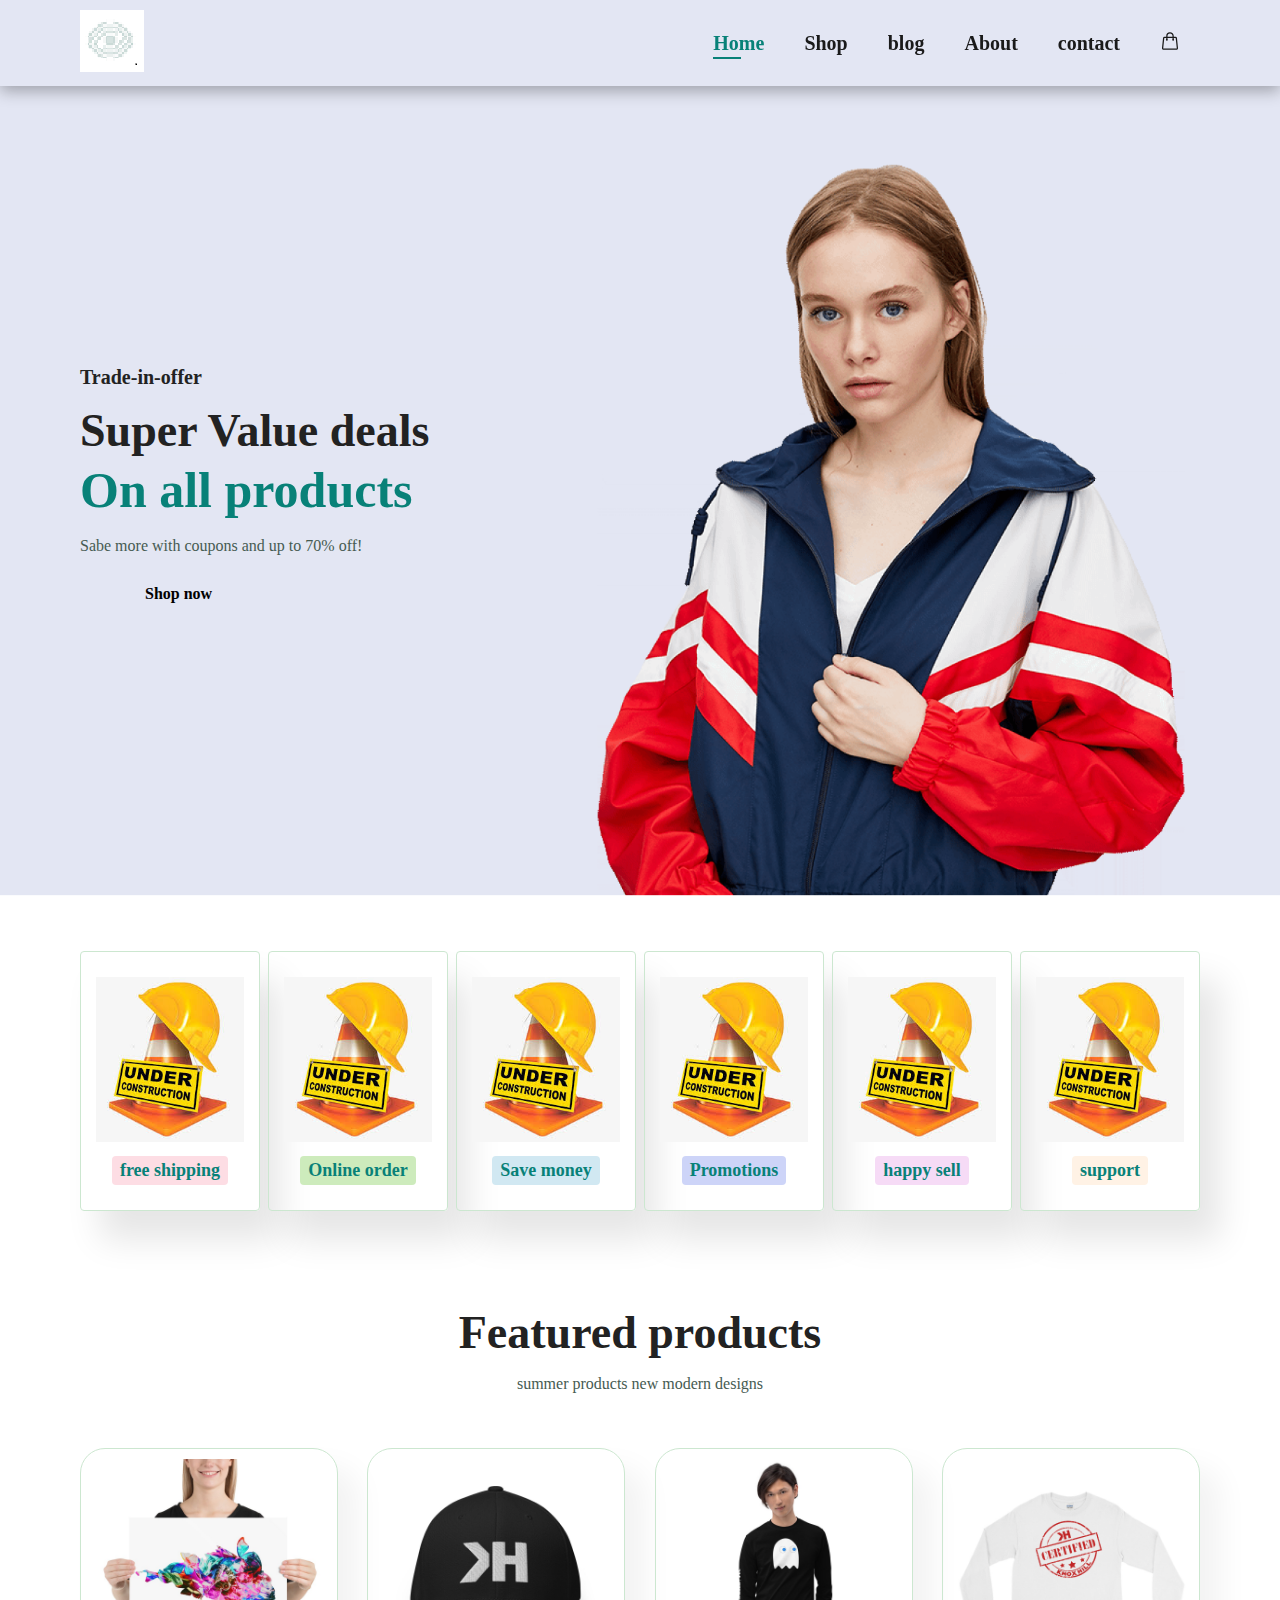
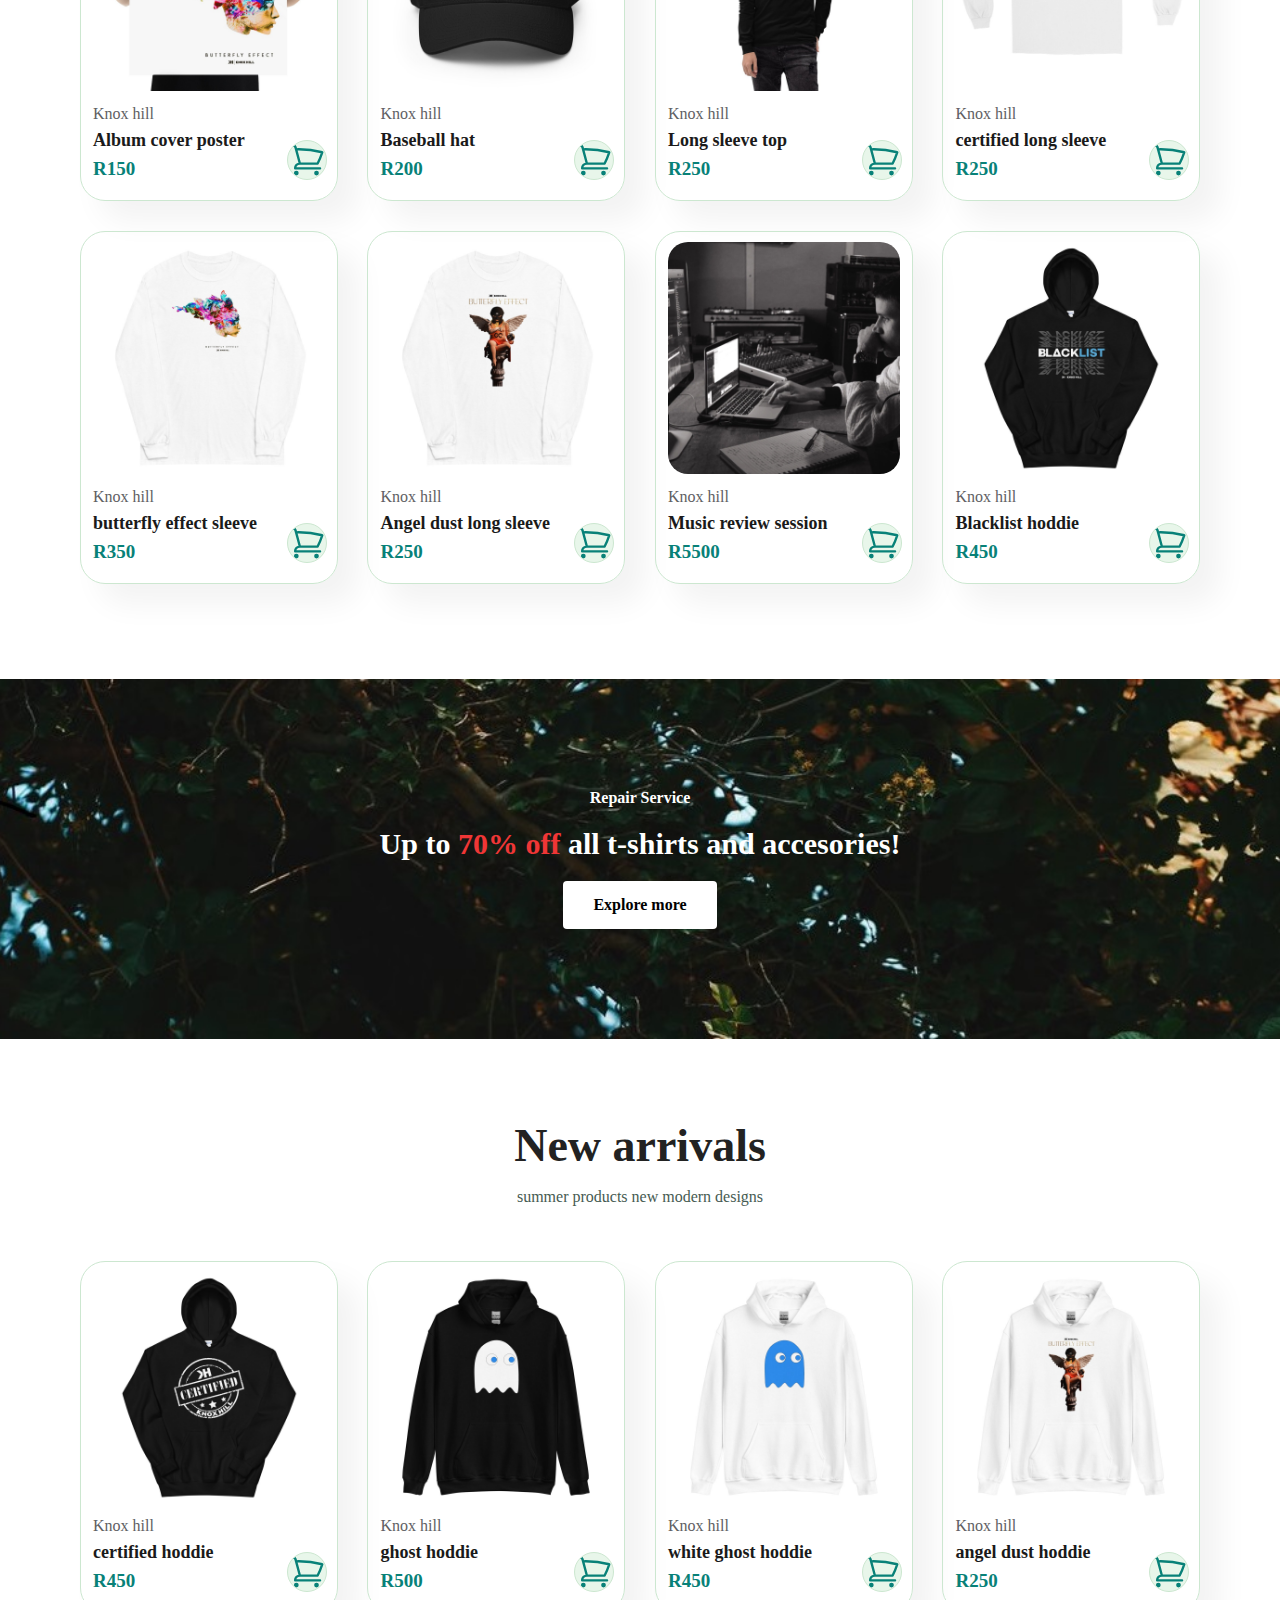
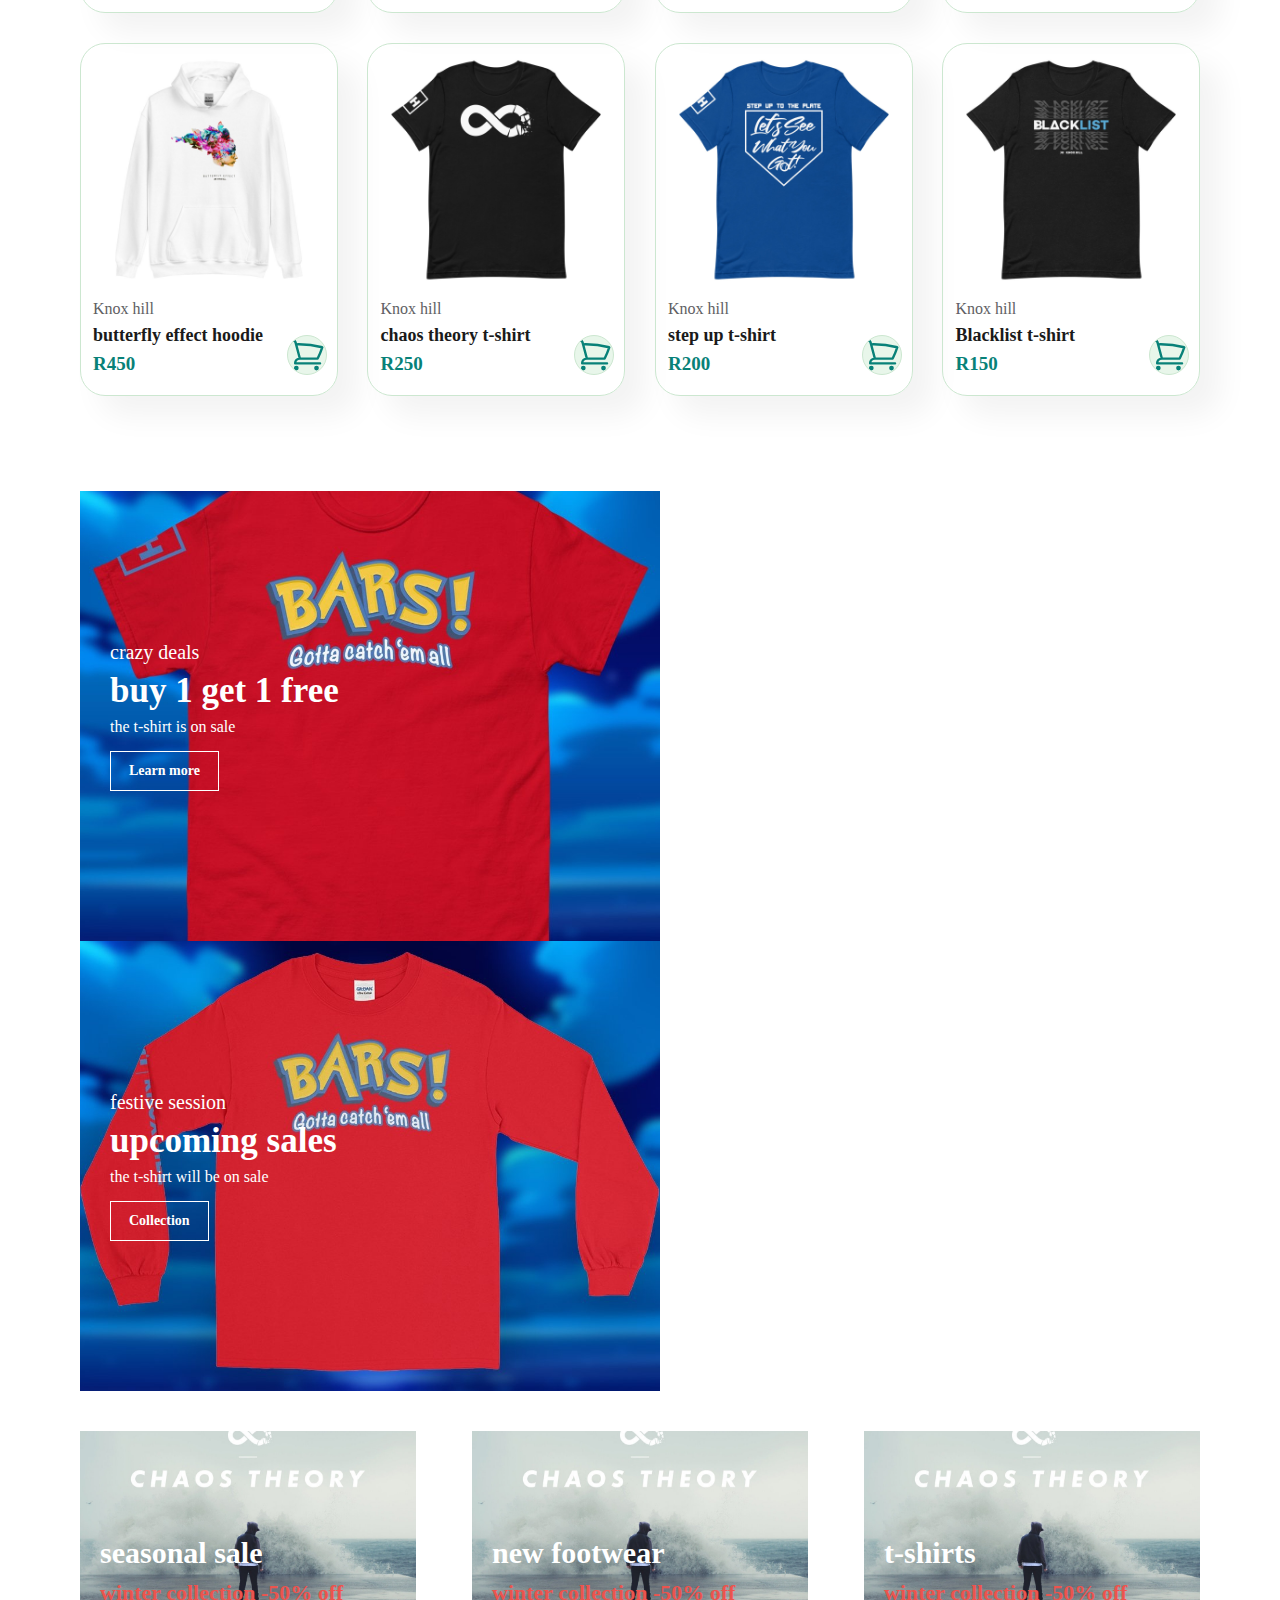
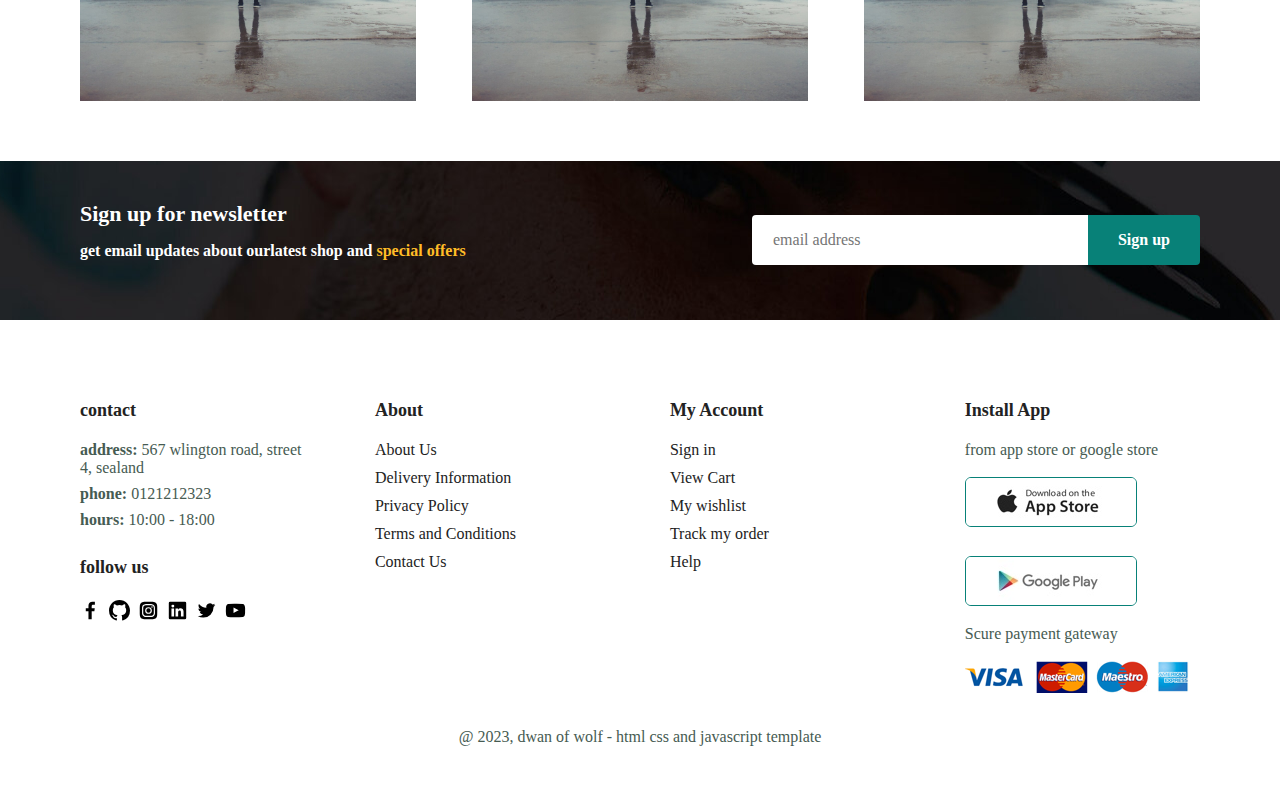
==== index.html @ 63cedcfa "first commit" ====
<!DOCTYPE html>
<html lang="en">
<head>
    <meta charset="UTF-8">
    <meta http-equiv="X-UA-Compatible" content="IE=edge">
    <meta name="viewport" content="width=device-width, initial-scale=1.0">
    <title>ecommerce</title>
    <link rel="stylesheet" href="style.css">
</head>
<body>
    <section id="header">
        <a href="#"><img src="images/logo.png" class="logo" alt=""></a>

        <div>
            <ul id="navbar">
                <li><a class="active" href="index.html" >Home</a></li>
                <li><a href="shop.html">Shop</a></li>
                <li><a href="blog.html">blog</a></li>
                <li><a href="about.html">About</a></li>
                <li><a href="contact.html">contact</a></li>
                <li id="ig-bag"><a href="cart.html"><svg xmlns="http://www.w3.org/2000/svg" fill="none" viewBox="0 0 24 24" stroke-width="1.5" stroke="currentColor" class="w-6 h-6" style="
                    width: 20px;
                    height: 20px;
                    display: inline-block;
                ">
                    <path stroke-linecap="round" stroke-linejoin="round" d="M15.75 10.5V6a3.75 3.75 0 10-7.5 0v4.5m11.356-1.993l1.263 12c.07.665-.45 1.243-1.119 1.243H4.25a1.125 1.125 0 01-1.12-1.243l1.264-12A1.125 1.125 0 015.513 7.5h12.974c.576 0 1.059.435 1.119 1.007zM8.625 10.5a.375.375 0 11-.75 0 .375.375 0 01.75 0zm7.5 0a.375.375 0 11-.75 0 .375.375 0 01.75 0z" />
                  </svg></a></li>
                <a href="#" id="close"><svg xmlns="http://www.w3.org/2000/svg" fill="none" viewBox="0 0 24 24" stroke-width="1.5" stroke="currentColor" class="w-6 h-6" style="width: 24px">
                    <path stroke-linecap="round" stroke-linejoin="round" d="M6 18L18 6M6 6l12 12" />
                  </svg>
                  </a>
            </ul>
        </div>
        <div id="mobile">
            <a href="cart.html"><svg xmlns="http://www.w3.org/2000/svg" fill="none" viewBox="0 0 24 24" stroke-width="1.5" stroke="currentColor" class="w-6 h-6"><path stroke-linecap="round" stroke-linejoin="round" d="M15.75 10.5V6a3.75 3.75 0 10-7.5 0v4.5m11.356-1.993l1.263 12c.07.665-.45 1.243-1.119 1.243H4.25a1.125 1.125 0 01-1.12-1.243l1.264-12A1.125 1.125 0 015.513 7.5h12.974c.576 0 1.059.435 1.119 1.007zM8.625 10.5a.375.375 0 11-.75 0 .375.375 0 01.75 0zm7.5 0a.375.375 0 11-.75 0 .375.375 0 01.75 0z" />
              </svg></a>
              
            <svg xmlns="http://www.w3.org/2000/svg" fill="none" viewBox="0 0 24 24" stroke-width="1.5" stroke="currentColor" id="bar" class="fas fa-outdent"><path stroke-linecap="round" stroke-linejoin="round" d="M3.75 6.75h16.5M3.75 12h16.5m-16.5 5.25h16.5"/></svg> 
        
        </div>
    </section>

    <section id="hero">
        <h4>Trade-in-offer</h4>
        <h2>Super Value deals</h2>
        <h1>On all products</h1>
        <p>Sabe more with coupons and up to 70% off!</p>
        <button>Shop now</button>
    </section>

    <section id="feature" class="section-p1">
        <div class="fe-box">
            <img src="images/f1.jpeg" alt="">
            <h6>free shipping</h6>
        </div>
        <div class="fe-box">
            <img src="images/f1.jpeg" alt="">
            <h6>Online order</h6>
        </div>
        <div class="fe-box">
            <img src="images/f1.jpeg" alt="">
            <h6>Save money</h6>
        </div>
        <div class="fe-box">
            <img src="images/f1.jpeg" alt="">
            <h6>Promotions</h6>
        </div>
        <div class="fe-box">
            <img src="images/f1.jpeg" alt="">
            <h6>happy sell</h6>
        </div>
        <div class="fe-box">
            <img src="images/f1.jpeg" alt="">
            <h6>support</h6>
        </div>
    </section>

    <section id="product1" class="section-p1">
        <h2>Featured products</h2>
        <p>summer products new modern designs</p>
        <div class="pro-container">
            <div class="pro">
                <img src="images/f2.jpg" alt="">
                <div class="des">
                    <span>Knox hill</span>
                    <h5>Album cover poster</h5>
                    <h4>R150</h4>
                </div>
                <a href="http://"><svg xmlns="http://www.w3.org/2000/svg" fill="none" viewBox="0 0 24 24" stroke-width="1.5" stroke="currentColor" class="cart">
                    <path stroke-linecap="round" stroke-linejoin="round" d="M2.25 3h1.386c.51 0 .955.343 1.087.835l.383 1.437M7.5 14.25a3 3 0 00-3 3h15.75m-12.75-3h11.218c1.121-2.3 2.1-4.684 2.924-7.138a60.114 60.114 0 00-16.536-1.84M7.5 14.25L5.106 5.272M6 20.25a.75.75 0 11-1.5 0 .75.75 0 011.5 0zm12.75 0a.75.75 0 11-1.5 0 .75.75 0 011.5 0z" />
                  </svg>
                  
                  </a>
            </div>

            <div class="pro">
                <img src="images/f3.jpg" alt="">
                <div class="des">
                    <span>Knox hill</span>
                    <h5>Baseball hat</h5>
                    <h4>R200</h4>
                </div>
                <a href="http://"><svg xmlns="http://www.w3.org/2000/svg" fill="none" viewBox="0 0 24 24" stroke-width="1.5" stroke="currentColor" class="cart">
                    <path stroke-linecap="round" stroke-linejoin="round" d="M2.25 3h1.386c.51 0 .955.343 1.087.835l.383 1.437M7.5 14.25a3 3 0 00-3 3h15.75m-12.75-3h11.218c1.121-2.3 2.1-4.684 2.924-7.138a60.114 60.114 0 00-16.536-1.84M7.5 14.25L5.106 5.272M6 20.25a.75.75 0 11-1.5 0 .75.75 0 011.5 0zm12.75 0a.75.75 0 11-1.5 0 .75.75 0 011.5 0z" />
                  </svg>
                  
                  </a>
            </div>

            <div class="pro">
                <img src="images/f4.jpg" alt="">
                <div class="des">
                    <span>Knox hill</span>
                    <h5>Long sleeve top</h5>
                    <h4>R250</h4>
                </div>
                <a href="http://"><svg xmlns="http://www.w3.org/2000/svg" fill="none" viewBox="0 0 24 24" stroke-width="1.5" stroke="currentColor" class="cart">
                    <path stroke-linecap="round" stroke-linejoin="round" d="M2.25 3h1.386c.51 0 .955.343 1.087.835l.383 1.437M7.5 14.25a3 3 0 00-3 3h15.75m-12.75-3h11.218c1.121-2.3 2.1-4.684 2.924-7.138a60.114 60.114 0 00-16.536-1.84M7.5 14.25L5.106 5.272M6 20.25a.75.75 0 11-1.5 0 .75.75 0 011.5 0zm12.75 0a.75.75 0 11-1.5 0 .75.75 0 011.5 0z" />
                  </svg>
                  
                  </a>
            </div>

            <div class="pro">
                <img src="images/f5.jpg" alt="">
                <div class="des">
                    <span>Knox hill</span>
                    <h5>certified long sleeve</h5>
                    <h4>R250</h4>
                </div>
                <a href="http://"><svg xmlns="http://www.w3.org/2000/svg" fill="none" viewBox="0 0 24 24" stroke-width="1.5" stroke="currentColor" class="cart">
                    <path stroke-linecap="round" stroke-linejoin="round" d="M2.25 3h1.386c.51 0 .955.343 1.087.835l.383 1.437M7.5 14.25a3 3 0 00-3 3h15.75m-12.75-3h11.218c1.121-2.3 2.1-4.684 2.924-7.138a60.114 60.114 0 00-16.536-1.84M7.5 14.25L5.106 5.272M6 20.25a.75.75 0 11-1.5 0 .75.75 0 011.5 0zm12.75 0a.75.75 0 11-1.5 0 .75.75 0 011.5 0z" />
                  </svg>
                  
                  </a>
            </div>

            <div class="pro">
                <img src="images/f6.jpg" alt="">
                <div class="des">
                    <span>Knox hill</span>
                    <h5>butterfly effect sleeve</h5>
                    <h4>R350</h4>
                </div>
                <a href="http://"><svg xmlns="http://www.w3.org/2000/svg" fill="none" viewBox="0 0 24 24" stroke-width="1.5" stroke="currentColor" class="cart">
                    <path stroke-linecap="round" stroke-linejoin="round" d="M2.25 3h1.386c.51 0 .955.343 1.087.835l.383 1.437M7.5 14.25a3 3 0 00-3 3h15.75m-12.75-3h11.218c1.121-2.3 2.1-4.684 2.924-7.138a60.114 60.114 0 00-16.536-1.84M7.5 14.25L5.106 5.272M6 20.25a.75.75 0 11-1.5 0 .75.75 0 011.5 0zm12.75 0a.75.75 0 11-1.5 0 .75.75 0 011.5 0z" />
                  </svg>
                  
                  </a>
            </div>

            <div class="pro">
                <img src="images/f7.jpg" alt="">
                <div class="des">
                    <span>Knox hill</span>
                    <h5>Angel dust long sleeve</h5>
                    <h4>R250</h4>
                </div>
                <a href="http://"><svg xmlns="http://www.w3.org/2000/svg" fill="none" viewBox="0 0 24 24" stroke-width="1.5" stroke="currentColor" class="cart">
                    <path stroke-linecap="round" stroke-linejoin="round" d="M2.25 3h1.386c.51 0 .955.343 1.087.835l.383 1.437M7.5 14.25a3 3 0 00-3 3h15.75m-12.75-3h11.218c1.121-2.3 2.1-4.684 2.924-7.138a60.114 60.114 0 00-16.536-1.84M7.5 14.25L5.106 5.272M6 20.25a.75.75 0 11-1.5 0 .75.75 0 011.5 0zm12.75 0a.75.75 0 11-1.5 0 .75.75 0 011.5 0z" />
                  </svg>
                  
                  </a>
            </div>

            <div class="pro">
                <img src="images/f8.jpg" alt="">
                <div class="des">
                    <span>Knox hill</span>
                    <h5>Music review session</h5>
                    <h4>R5500</h4>
                </div>
                <a href="http://"><svg xmlns="http://www.w3.org/2000/svg" fill="none" viewBox="0 0 24 24" stroke-width="1.5" stroke="currentColor" class="cart">
                    <path stroke-linecap="round" stroke-linejoin="round" d="M2.25 3h1.386c.51 0 .955.343 1.087.835l.383 1.437M7.5 14.25a3 3 0 00-3 3h15.75m-12.75-3h11.218c1.121-2.3 2.1-4.684 2.924-7.138a60.114 60.114 0 00-16.536-1.84M7.5 14.25L5.106 5.272M6 20.25a.75.75 0 11-1.5 0 .75.75 0 011.5 0zm12.75 0a.75.75 0 11-1.5 0 .75.75 0 011.5 0z" />
                  </svg>
                  
                  </a>
            </div>

            <div class="pro">
                <img src="images/f9.jpg" alt="">
                <div class="des">
                    <span>Knox hill</span>
                    <h5>Blacklist hoddie</h5>
                    <h4>R450</h4>
                </div>
                <a href="http://"><svg xmlns="http://www.w3.org/2000/svg" fill="none" viewBox="0 0 24 24" stroke-width="1.5" stroke="currentColor" class="cart">
                    <path stroke-linecap="round" stroke-linejoin="round" d="M2.25 3h1.386c.51 0 .955.343 1.087.835l.383 1.437M7.5 14.25a3 3 0 00-3 3h15.75m-12.75-3h11.218c1.121-2.3 2.1-4.684 2.924-7.138a60.114 60.114 0 00-16.536-1.84M7.5 14.25L5.106 5.272M6 20.25a.75.75 0 11-1.5 0 .75.75 0 011.5 0zm12.75 0a.75.75 0 11-1.5 0 .75.75 0 011.5 0z" />
                  </svg>
                  
                  </a>
            </div>
        </div>
    </section>

    <section id="banner" class="section-m1">
        <h4>Repair Service</h4>
        <h2>Up to <span>70% off</span> all t-shirts and accesories!</h2>
        <button class="normal">Explore more</button>
    </section>

    <section id="product1" class="section-p1">
        <h2>New arrivals</h2>
        <p>summer products new modern designs</p>
        <div class="pro-container">
            <div class="pro">
                <img src="images/f10.jpg" alt="">
                <div class="des">
                    <span>Knox hill</span>
                    <h5>certified hoddie</h5>
                    <h4>R450</h4>
                </div>
                <a href="http://"><svg xmlns="http://www.w3.org/2000/svg" fill="none" viewBox="0 0 24 24" stroke-width="1.5" stroke="currentColor" class="cart">
                    <path stroke-linecap="round" stroke-linejoin="round" d="M2.25 3h1.386c.51 0 .955.343 1.087.835l.383 1.437M7.5 14.25a3 3 0 00-3 3h15.75m-12.75-3h11.218c1.121-2.3 2.1-4.684 2.924-7.138a60.114 60.114 0 00-16.536-1.84M7.5 14.25L5.106 5.272M6 20.25a.75.75 0 11-1.5 0 .75.75 0 011.5 0zm12.75 0a.75.75 0 11-1.5 0 .75.75 0 011.5 0z" />
                  </svg>
                  
                  </a>
            </div>

            <div class="pro">
                <img src="images/f11.jpg" alt="">
                <div class="des">
                    <span>Knox hill</span>
                    <h5>ghost hoddie</h5>
                    <h4>R500</h4>
                </div>
                <a href="http://"><svg xmlns="http://www.w3.org/2000/svg" fill="none" viewBox="0 0 24 24" stroke-width="1.5" stroke="currentColor" class="cart">
                    <path stroke-linecap="round" stroke-linejoin="round" d="M2.25 3h1.386c.51 0 .955.343 1.087.835l.383 1.437M7.5 14.25a3 3 0 00-3 3h15.75m-12.75-3h11.218c1.121-2.3 2.1-4.684 2.924-7.138a60.114 60.114 0 00-16.536-1.84M7.5 14.25L5.106 5.272M6 20.25a.75.75 0 11-1.5 0 .75.75 0 011.5 0zm12.75 0a.75.75 0 11-1.5 0 .75.75 0 011.5 0z" />
                  </svg>
                  
                  </a>
            </div>

            <div class="pro">
                <img src="images/f12.jpg" alt="">
                <div class="des">
                    <span>Knox hill</span>
                    <h5>white ghost hoddie</h5>
                    <h4>R450</h4>
                </div>
                <a href="http://"><svg xmlns="http://www.w3.org/2000/svg" fill="none" viewBox="0 0 24 24" stroke-width="1.5" stroke="currentColor" class="cart">
                    <path stroke-linecap="round" stroke-linejoin="round" d="M2.25 3h1.386c.51 0 .955.343 1.087.835l.383 1.437M7.5 14.25a3 3 0 00-3 3h15.75m-12.75-3h11.218c1.121-2.3 2.1-4.684 2.924-7.138a60.114 60.114 0 00-16.536-1.84M7.5 14.25L5.106 5.272M6 20.25a.75.75 0 11-1.5 0 .75.75 0 011.5 0zm12.75 0a.75.75 0 11-1.5 0 .75.75 0 011.5 0z" />
                  </svg>
                  
                  </a>
            </div>

            <div class="pro">
                <img src="images/f13.jpg" alt="">
                <div class="des">
                    <span>Knox hill</span>
                    <h5>angel dust hoddie</h5>
                    <h4>R250</h4>
                </div>
                <a href="http://"><svg xmlns="http://www.w3.org/2000/svg" fill="none" viewBox="0 0 24 24" stroke-width="1.5" stroke="currentColor" class="cart">
                    <path stroke-linecap="round" stroke-linejoin="round" d="M2.25 3h1.386c.51 0 .955.343 1.087.835l.383 1.437M7.5 14.25a3 3 0 00-3 3h15.75m-12.75-3h11.218c1.121-2.3 2.1-4.684 2.924-7.138a60.114 60.114 0 00-16.536-1.84M7.5 14.25L5.106 5.272M6 20.25a.75.75 0 11-1.5 0 .75.75 0 011.5 0zm12.75 0a.75.75 0 11-1.5 0 .75.75 0 011.5 0z" />
                  </svg>
                  
                  </a>
            </div>

            <div class="pro">
                <img src="images/f14.jpg" alt="">
                <div class="des">
                    <span>Knox hill</span>
                    <h5>butterfly effect hoodie</h5>
                    <h4>R450</h4>
                </div>
                <a href="http://"><svg xmlns="http://www.w3.org/2000/svg" fill="none" viewBox="0 0 24 24" stroke-width="1.5" stroke="currentColor" class="cart">
                    <path stroke-linecap="round" stroke-linejoin="round" d="M2.25 3h1.386c.51 0 .955.343 1.087.835l.383 1.437M7.5 14.25a3 3 0 00-3 3h15.75m-12.75-3h11.218c1.121-2.3 2.1-4.684 2.924-7.138a60.114 60.114 0 00-16.536-1.84M7.5 14.25L5.106 5.272M6 20.25a.75.75 0 11-1.5 0 .75.75 0 011.5 0zm12.75 0a.75.75 0 11-1.5 0 .75.75 0 011.5 0z" />
                  </svg>
                  
                  </a>
            </div>

            <div class="pro">
                <img src="images/f15.jpg" alt="">
                <div class="des">
                    <span>Knox hill</span>
                    <h5>chaos theory t-shirt</h5>
                    <h4>R250</h4>
                </div>
                <a href="http://"><svg xmlns="http://www.w3.org/2000/svg" fill="none" viewBox="0 0 24 24" stroke-width="1.5" stroke="currentColor" class="cart">
                    <path stroke-linecap="round" stroke-linejoin="round" d="M2.25 3h1.386c.51 0 .955.343 1.087.835l.383 1.437M7.5 14.25a3 3 0 00-3 3h15.75m-12.75-3h11.218c1.121-2.3 2.1-4.684 2.924-7.138a60.114 60.114 0 00-16.536-1.84M7.5 14.25L5.106 5.272M6 20.25a.75.75 0 11-1.5 0 .75.75 0 011.5 0zm12.75 0a.75.75 0 11-1.5 0 .75.75 0 011.5 0z" />
                  </svg>
                  
                  </a>
            </div>

            <div class="pro">
                <img src="images/f16.jpg" alt="">
                <div class="des">
                    <span>Knox hill</span>
                    <h5>step up t-shirt</h5>
                    <h4>R200</h4>
                </div>
                <a href="http://"><svg xmlns="http://www.w3.org/2000/svg" fill="none" viewBox="0 0 24 24" stroke-width="1.5" stroke="currentColor" class="cart">
                    <path stroke-linecap="round" stroke-linejoin="round" d="M2.25 3h1.386c.51 0 .955.343 1.087.835l.383 1.437M7.5 14.25a3 3 0 00-3 3h15.75m-12.75-3h11.218c1.121-2.3 2.1-4.684 2.924-7.138a60.114 60.114 0 00-16.536-1.84M7.5 14.25L5.106 5.272M6 20.25a.75.75 0 11-1.5 0 .75.75 0 011.5 0zm12.75 0a.75.75 0 11-1.5 0 .75.75 0 011.5 0z" />
                  </svg>
                  
                  </a>
            </div>

            <div class="pro">
                <img src="images/f17.jpg" alt="">
                <div class="des">
                    <span>Knox hill</span>
                    <h5>Blacklist t-shirt</h5>
                    <h4>R150</h4>
                </div>
                <a href="http://"><svg xmlns="http://www.w3.org/2000/svg" fill="none" viewBox="0 0 24 24" stroke-width="1.5" stroke="currentColor" class="cart">
                    <path stroke-linecap="round" stroke-linejoin="round" d="M2.25 3h1.386c.51 0 .955.343 1.087.835l.383 1.437M7.5 14.25a3 3 0 00-3 3h15.75m-12.75-3h11.218c1.121-2.3 2.1-4.684 2.924-7.138a60.114 60.114 0 00-16.536-1.84M7.5 14.25L5.106 5.272M6 20.25a.75.75 0 11-1.5 0 .75.75 0 011.5 0zm12.75 0a.75.75 0 11-1.5 0 .75.75 0 011.5 0z" />
                  </svg>
                  
                  </a>
            </div>
        </div>
    </section>

    <section id="sm-banner" class="section-p1">
        <div class="banner-box">
            <h4>crazy deals</h4>
            <h2>buy 1 get 1 free</h2>
            <span>the t-shirt is on sale</span>
            <button class="white">Learn more</button>
        </div>

        <div class="banner-box banner-box2">
            <h4>festive session</h4>
            <h2>upcoming sales</h2>
            <span>the t-shirt will be on sale</span>
            <button class="white">Collection</button>
        </div>
    </section>
    
    <section id="banner3">
        <div class="banner-box">
            <h2>seasonal sale</h2>
            <h3>winter collection -50% off</h3>
        </div>
        <div class="banner-box banner banner-box2">
            <h2>new footwear</h2>
            <h3>winter collection -50% off</h3>
        </div>
        <div class="banner-box banner-box3">
            <h2>t-shirts</h2>
            <h3>winter collection -50% off</h3>
        </div>
    </section>

    <section id="newsletter" class="section-p1 section-m1">
            <div class="newstext">
                <h4>Sign up for newsletter</h4>
                <p>get email updates about ourlatest shop and <span>special offers</span></p>
            </div>
            <div class="form">
                <input type="text" placeholder="email address">
                <button class="normal">Sign up</button>
            </div>
    </section>

    <footer class="section-p1">
        <div class="col">
            <h4>contact</h4>
            <p><strong>address:</strong> 567 wlington road, street 4, sealand</p>
            <p><strong>phone:</strong> 0121212323</p>
            <p><strong>hours:</strong> 10:00 - 18:00</p>
            <div class="follow">
                <h4>follow us</h4>
                <div class="icon" >
                    <img class="i" src="images/svg/facebook.svg" alt="">
                    <img class="i"  src="images/svg/github.svg" alt="">
                    <img class="i" src="images/svg/instagram.svg" alt="">
                    <img class="i" src="images/svg/linkedin.svg" alt="">
                    <img class="i" src="images/svg/twitter.svg" alt="">
                    <img class="i" src="images/svg/youtube.svg" alt="">
                </div>
            </div>
        </div>

        <div class="col">
            <h4>About</h4>
            <a href="#">About Us</a>
            <a href="#">Delivery Information</a>
            <a href="#">Privacy Policy</a>
            <a href="#">Terms and Conditions</a>
            <a href="#">Contact Us</a>
        </div>

        <div class="col">
            <h4>My Account</h4>
            <a href="#">Sign in</a>
            <a href="#">View Cart</a>
            <a href="#">My wishlist</a>
            <a href="#">Track my order</a>
            <a href="#">Help</a>
        </div>

        <div class="col install">
            <h4>Install App</h4>
            <p>from app store or google store</p>
            <div class="row">
                <img src="images/img/pay/app.jpg" alt="">
                <img src="images/img/pay/play.jpg" alt="">
            </div>
            <p>Scure payment gateway</p>
            <img src="images/img/pay/pay.png" alt="">
        </div>

        <div class="copyright">
            <p>@ 2023, dwan of wolf - html css and javascript template</p>
        </div>
    </footer>
    <script src="app.js"></script>
</body>
</html>
---- style.css ----
* {
  margin: 0;
  padding: 0;
  box-sizing: border-box;
  font-family: futura-pt;
}

h1 {
  font-size: 50px;
  line-height: 64px;
  color: #222;
}

h2 {
  font-size: 46px;
  line-height: 54px;
  color: #222;
}

h4 {
  font-size: 20px;
  color: #222;
}

h6 {
  font-weight: 700;
  color: #222;
  font-size: 16px;
}
p {
  font-size: 16px;
  color: #465b52;
  margin: 15px 0 20px 0;
}

.section-p1 {
  padding: 40px 80px;
}
.section-m1 {
  margin: 40px 0;
}

button.normal {
  font-size: 16px;
  font-weight: 600;
  padding: 15px 30px;
  color: black;
  background-color: white;
  border-radius: 4px;
  cursor: pointer;
  border: none;
  outline: none;
  transition: 0.2s;
}

button.white {
  font-size: 14px;
  font-weight: 600;
  padding: 11px 18px;
  color: white;
  background-color: transparent;
  cursor: pointer;
  border: 1px solid white;
  outline: none;
  transition: 0.2s;
}

body {
  width: 100%;
}

/*header*/
#header {
  display: flex;
  align-items: center;
  justify-content: space-between;
  padding: 10px 80px;
  background: #E3E6F3;
  box-shadow: 0 5px 15px rgba(0, 0, 0 , 0.3);
  
  position: sticky;
  z-index: 99;
  top: 0;
  left: 0;
}

#navbar {
  display: flex;
  align-items: center;
  justify-content: center;
}

#navbar li {
  list-style-type: none;
  padding: 0 20px;
  position: relative;
}

#navbar li a {
  text-decoration: none;
  font-size: 20px;
  font-weight: 700;
  color: #1a1a1a;
  transition: 0.3s ease;
}

#navbar li a:hover,
#navbar li a.active {
  color: #088178;
}

#navbar li a.active::after,
#navbar li a:hover::after {
  content: "";
  width: 30%;
  height: 2px;
  background: #088178;
  position: absolute;
  bottom: -4px;
  left: 20px;

}

#mobile {
  display: none;
  align-items: center;
}
#close {
  display: none;
}

/*Home page*/
#hero {
  background-image: url(images/hero4.png);
  height: 90vh;
  width: 100%;
  background-size: cover;
  background-position: top 25% right 0;
  padding: 0 80px;
  display: flex;
  align-items: flex-start;
  justify-content: center;
  flex-direction: column;
}

#hero h4 {
  padding-bottom: 15px;
}
#hero h1 {
  color: #088178;
}
#hero button {
  background-image:url() ;
  background-color: transparent;
  color: black;
  border: 0;
  padding: 10px 80px 14px 65px;
  background-repeat: no-repeat;
  cursor: pointer;
  font-weight: 700;
  font-size: 16px;
}


#feature {
  display: flex;
  align-items: center;
  justify-content: space-between;
  flex-wrap: wrap;
}

#feature .fe-box {
  width: 180px;
  text-align: center;
  padding: 25px 15px;
  box-shadow: 20px 29px 34px rgba(0,0,0,0.1);
  border: 1px solid #cce7d0; 
  border-radius: 4px;
  margin: 15px 0;
}

#feature .fe-box:hover {
  box-shadow: 10px 10px 54px rgba(70,62,221,0.3);
}

#feature .fe-box img{
  width: 100%;
  margin-bottom: 10px;
}

#feature .fe-box h6 {
  display: inline-block;
  padding: 5px 8px 6px 8px;
  line-height: 1;
  border-radius: 4px;
  color: #088178;
  background-color: #fddde4;
  font-size: 18px;
}

#feature .fe-box:nth-child(2) h6{
  background-color: #cdebbc;
}
#feature .fe-box:nth-child(3) h6{
  background-color: #d1e8f2;
}
#feature .fe-box:nth-child(4) h6{
  background-color: #cdd4f8;
}
#feature .fe-box:nth-child(5) h6{
  background-color: #f6dbf6;
}
#feature .fe-box:nth-child(6) h6{
  background-color: #fff2e5;
}

#product1 {
  text-align: center;
}

#product1 .pro-container {
  display: flex;
  justify-content: space-between;
  padding-top: 20px;
  flex-wrap: wrap;

}

#product1 .pro {
  width: 23%;
  min-width: 250px;
  padding: 10px 12px;
  border: 1px solid #cce7d0;
  border-radius: 25px;
  cursor: pointer;
  box-shadow: 20px 20px 30px rgba(0, 0, 0 , 0.05);
  margin: 15px 0;
  position: relative;
}
#product1 .pro:hover {
    box-shadow: 20px 20px 30px rgba(0, 0, 0 , 0.1);

}

#product1 .pro img {
  width: 100%;
  border-radius: 20px;
}

#product1 .pro .des {
  text-align: start;
  padding: 10px 0;
}

#product1 .pro .des span {
  color: #606063;
  font-size: 16px;
}

#product1 .pro .des h5 {
  padding-top: 7px;
  color: #1a1a1a;
  font-size: 18px;
}

#product1 .pro .des h4{
  padding-top: 7px;
  font-size: 19px;
  font-weight: 700;
  color: #088178;
}

#product1 .pro .cart {
  width: 40px;
  height: 40px;
  line-height: 40px;
  border-radius: 50px;
  background-color: #e8f6ea;
  font-weight: 500;
  color: #088178;
  border: 1px solid #cce7d0;
  position: absolute;
  bottom: 20px;
  right: 10px;
}

#banner {
  display: flex;
  flex-direction: column;
  justify-content: center;
  align-items: center;
  text-align: center;
  background-image: url(images/banner.jpg);
  width: 100%;
  height: 40vh;
  background-size: cover;
  background-position: center;
}

#banner h4 {
  color: white;
  font-size: 16px;
}

#banner h2 {
  color: white;
  font-size: 30px;
  padding: 10px 0;
}
#banner h2 span {
  color: #ef3636;
}

#banner button:hover {
  background-color: #088178;
  color: white;
}
#sm-banner {
  display: flex;
  justify-content: space-between;
  flex-wrap: wrap;
}

#sm-banner .banner-box {
  display: flex;
  flex-direction: column;
  justify-content: center;
  align-items: flex-start;
  background-image: url(images/f26.jpg);
  min-width: 580px;
  height: 50vh;
  background-size: cover;
  background-position: center;
  padding: 30px;
}

#sm-banner .banner-box2 {
  background-image: url(images/f27.jpg);
}

#sm-banner h4 {
  color: white;
  font-size: 20px;
  font-weight: 300;
}

#sm-banner h2 {
  color: white;
  font-size: 35px;
  font-weight: 800;
}

#sm-banner span {
  color: white;
  font-size: 16px;
  font-weight: 500;
  padding-bottom: 15px;
}

#sm-banner .banner-box:hover button {
  background-color: #088178;
  border: 1px solid #088178;
}

#banner3 {
  display: flex;
  justify-content: space-between;
  flex-wrap: wrap;
  padding: 0 80px;
}

#banner3 .banner-box {
  display: flex;
  flex-direction: column;
  justify-content: center;
  align-items: flex-start;
  background-image: url(images/f25.jpg);
  min-width: 30%;
  height: 30vh;
  background-size: cover;
  background-position: center;
  padding: 20px;
  margin-bottom: 20px;
}

#banner3 .banner-box2{
  background-image: url(images/f25.jpg);
}

#banner3 .banner-box3{
  background-image: url(images/f25.jpg);
}

#banner3 h2 {
  color: white;
  font-weight: 900;
  font-size: 30px;
}

#banner3 h3 {
  color: #ec544e;
  font-weight: 900;
  font-size: 22px;
}

#newsletter {
  display: flex;
  justify-content: space-between;
  flex-wrap: wrap;
  align-items: center;
  background-image: url(images/newsletter.jpg);
  background-repeat: no-repeat;
  background-position: 20% 30%;
  background-color: #841e42;
}

#newsletter h4 {
  font-size: 22px;
  font-weight: 700;
  color: white;
}

#newsletter p {
  font-size: 16px;
  font-weight: 600;
  color: white;
}

#newsletter p span {
  color: #ffbd27;
}

#newsletter .form {
  display: flex;
  width: 40%;
}

#newsletter input {
  height: 3.125rem;
  padding: 0 1.25em;
  font-size: 16px;
  width: 100%;
  border: 1px solid transparent;
  border-radius: 4px;
  outline: none;
  border-top-right-radius: 0;
  border-bottom-right-radius: 0;
}

#newsletter button {
  background-color: #088178;
  color: white;
  white-space: nowrap;
  border-top-left-radius: 0;
  border-bottom-left-radius: 0;
}

footer {
  display: flex;
  flex-wrap: wrap;
  justify-content: space-between;
}

footer .col {
  display: flex;
  flex-direction: column;
  align-items: flex-start;
  margin-bottom: 20px;
  width: 21%;
}

footer .logo{
  margin-bottom: 30px;
}

footer h4 {
  font-size: 18px;
  padding-bottom: 20px;
}
footer p {
  font-size: 16px;
  margin: 0 0 8px 0;
}

footer a {
  font-size: 16px;
  text-decoration: none;
  color: #222;
  margin-bottom: 10px;
}

footer .follow {
  margin-top: 20px;

}
footer .follow .i {
  color: #465b52;
  padding-right: 4px;
  width: 25px;
  height: 25px;
  cursor: pointer;

}

footer .install .row img{
  border: 1px solid #088178;
  border-radius: 6px;
}

footer .install img{
  margin: 10px 0 15px 0;
}

footer .follow .i:hover,
footer a:hover{
  color: #088178;
}

footer .copyright {
  width: 100%;
  text-align: center;
}

/*shop page*/
#page-header {
  background-image: url(images/img/banner/b1.jpg);
  width: 100%;
  height: 40vh;
  background-size: cover;
  display: flex;
  justify-content: center;
  text-align: center;
  flex-direction: column;
  padding: 14px;
}

#page-header h2,
#page-header p {
  color: white;
}

#pagination {
  text-align: center;
}

#pagination a {
  text-decoration: none;
  background-color: #088178;
  padding: 15px 20px;
  border-radius: 4px;
  color: white;
  font-weight: 600;
}
#pagination a svg {
  height: 18px;
  font-weight: 600;
}

/*single-product*/

#prodetails {
  display: flex;
  margin-top: 20px;
}

#prodetails .single-pro-image {
  width: 40%;
  margin-right: 50px;
}
.small-img-group {
  display: flex;
  justify-content: space-between;
}
.small-img-col {
  flex-basis: 24%;
  cursor: pointer;
}
#prodetails .single-pro-details {
  width: 50%;
  padding-top: 30px;
}

#prodetails .single-pro-details h4 {
  padding: 40px 0 20px 0;
}

#prodetails .single-pro-details h2 {
  font-size: 26px;
}
#prodetails .single-pro-details select {
  display: block;
  padding: 5px 10px;
  margin-bottom: 10px;
}
#prodetails .single-pro-details input {
  width: 50px;
  height: 47px;
  padding-left: 10px;
  font-size: 16px;
  margin-left: 10px;
}

#prodetails .single-pro-details button {
  background-color: #088178;
  color: white;
}

#prodetails .single-pro-details input:focus {
  outline: none;
}

#prodetails .single-pro-details span {
  line-height: 25px;
}

/*blog page*/
#page-header.blog-header {
  background-image: url('images/img/banner/b19.jpg');
}

#blog {
  padding: 150px 150px 0 150px;
}

#blog .blog-box {
  display: flex;
  align-items: center;
  width: 100%;
  position: relative;
  padding-bottom: 90px;
}

#blog .blog-img {
  width: 50%;
  margin-right: 40px;
}

#blog img {
  width: 100%;
  height: 300px;
  object-fit: cover;
}

#blog .blog-details {
  width: 50%;
}

#blog .blog-details a{
  text-decoration: none;
  font-size: 11px;
  color: black;
  font-weight: 700;
  position: relative;
  transition: 0.3s;
}

#blog .blog-details a::after {
  content: "";
  width: 50px;
  height: 1px;
  background-color: black;
  position: absolute;
  top: 4px;
  right: -60px;
}

#blog .blog-details a:hover {
  color: #088178;
}

#blog .blog-details a:hover::after {
  background-color: #088178;
}

#blog .blog-box h1 {
  position: absolute;
  top: -40px;
  left: 0;
  font-size: 70px;
  font-weight: 700;
  color: #c9cbce;
  z-index: -9;
}

/*About us*/
#page-header.about-header {
  background-image: url(images/img/about/banner.png);
}

#about-head{
  display: flex;
  align-items: center;
}

#about-head img{
  width: 50%;
  height: auto;
}
#about-head div {
  padding-left: 40px;
}

#about-app {
  text-align: center;
}

#about-app .video {
  width: 70%;
  height: 100%;
  margin: 30px auto 0 auto;
} 

#about-app .video video {
  width: 100%;
  height: 100%;
  border-radius: 20px;
}


/*contact page*/
#contact-details {
  display: flex;
  align-items: center;
  justify-content: space-between;
}

#contact-details .details {
  width: 40%;
} 

#contact-details .details span,
#form-details form span{
  font-size: 12px;
}

#contact-details .details h2,
#form-details form h2 {
  font-size: 26px;
  line-height: 35px;
  padding: 20px 0;
}

#contact-details .details h3 {
  font-size: 16px;
  padding-bottom: 15px;
}

#contact-details .details li{
  list-style: none;
  display: flex;
  padding: 10px 0;
}

#contact-details .details li i {
  font-size: 14px;
  padding-right: 22px;
}
#contact-details .details li p {
  margin: 0;
  font-size: 14px;
}
#contact-details .map {
  width: 55%;
  height: 400px;
}
#contact-details .map iframe{
  width: 100%;
  height: 100%;
}

#form-details {
  display: flex;
  justify-content: space-between;
  margin: 30px;
  padding: 80px;
  border: 1px solid #e1e1e1;
}

#form-details form{
  width: 65%;
  display: flex;
  flex-direction: column;
  align-items: flex-start;
}

#form-details form input,
#form-details form textarea {
  width: 100%;
  padding: 12px 15px;
  outline: none;
  margin-bottom: 20px;
  border: 1px solid #e1e1e1;
}

#form-details form button {
  background-color: #088178;
  color: white;
}

#form-details .people div{
  padding-bottom: 25px;
  display: flex;
  align-items: flex-start;
}

#form-details .people div img{
  width: 65px;
  height: 65px;
  object-fit: cover;
  margin-right: 15px;
}

#form-details .people div p {
  margin: 0;
  font-size: 13px;
  line-height: 25px;
}

#form-details .people div span {
  display: block;
  font-size: 16px;
  font-weight: 600;
  color: black;
}



/*cart page*/
#cart {
  overflow-x: auto;
}


#cart table{
  width: 100%;
  border-collapse: collapse;
  table-layout: fixed;
  white-space: nowrap;
}


#cart table img {
  width: 70px;
}

#cart table td:nth-child(1) {
  width: 100px;
  text-align: center;
}

#cart table td:nth-child(2) {
  width: 150px;
  text-align: center;
}

#cart table td:nth-child(3) {
  width: 250px;
  text-align: center;
}
#cart table td:nth-child(4),
#cart table td:nth-child(5),
#cart table td:nth-child(6) {
  width: 150px;
  text-align: center;
}

#cart table td:nth-child(5) input {
  width: 70px;
  padding: 10px 5px 10px 15px;
}

#cart table thead {
  border: 1px solid #e2e9e1;
  border-left: none;
  border-right: none;
}

#cart table thead td {
  font-weight: 700;
  text-transform: uppercase;
  font-size: 13px;
  padding: 18px 0;
}

#cart table tbody tr td {
  padding-top: 15px;
}
#cart table tbody td {
  font-size: 13px;
}
#cart-add {
  display: flex;
  flex-wrap: wrap;
  justify-content: space-between;
}

#coupon {
  width: 50%;
  margin-bottom: 30px;
}

#coupon h3,
#subtotal h3 {
  padding-bottom: 15px;
}

#coupon input {
  padding: 10px 20px;
  outline: none;
  width: 60%;
  margin-right: 10px;
  border: 1px solid #e2e9e1;
}
#coupon button,
#subtotal button {
  background-color: #088178;
  color: white;
  padding: 12px 20px;
}

#subtotal {
  width: 50%;
  margin-bottom: 30px;
  border: 1px solid #e2e9e1;
  padding: 30px;
}

#subtotal table {
  border-collapse: collapse;
  width: 100%;
  margin-bottom: 20px;
}

#subtotal table td{
  width: 50%;
  border: 1px solid #e2e9e1;
  padding: 10px;
  font-size: 13px;
}









/*start media query*/
@media (max-width:799px) {
  .section-p1 {
    padding: 40px 40px;
  }
  #navbar {
    display: flex;
    flex-direction: column;
    align-items: flex-start;
    justify-content: flex-start;
    position: fixed;
    top: 0;
    right: -300px;
    height: 100vh;
    width: 300px;
    background-color: #E3E6F3;
    box-shadow: 0 40px 60px rgba(0, 0, 0, 0.1);
    padding: 80px 0 0 10px;
}
#navbar.active {
  right: 0;
}

#navbar li {
  margin-bottom: 25px;
}

#mobile {
  display: flex;
  align-items: center;
}

#mobile svg {
  color: #1a1a1a;
  padding-left: 20px;
  width: 50px;
}

#close {
  display: initial;
  position: absolute;
  top: 30px;
  left: 30px;
  color: #222;
  font-size: 24px;
}
#ig-bag {
  display: none;
}

#hero {
  height: 70vh;
  padding: 0 80px;
  background-position: top 30% right 30%;
}

#feature {
  justify-content: center;
}
#feature .fe-box {
  margin: 15px 15px;
}
#product1 .pro-container {
  justify-content: center;
}
#product1 .pro {
  margin: 15px;
}
#banner {
  height: 20vh;
}

#sm-banner .banner-box {
  min-width: 100%;
  height: 30vh;
}
#banner3 {
  padding: 0px 40px;
}

#banner3 .banner-box {
  width: 28%;
}

#newsletter .form {
  width: 70%;
}

/*contact page*/
#form-details {
  padding: 40px;
}
#form-details form {
  width: 50%;
}
}

@media (max-width:477px) {
  .section-p1{
    padding: 20px;
  }
  #header {
    padding: 10px 30px;
  }  
  h2 {
    font-size: 32px;
  }
  h2 {
    font-size: 38px;
  }
  #hero {
    padding: 0 20px;
    background-position: 55%;
  }
  #feature {
    justify-content: space-between;
  }
  #feature .fe-box {
    width: 155px;
    margin: 0 0 15px 0;
  }
  #product1 .pro {
    width: 100%;
  }
  #banner {
    height: 40vh;
  }
  #sm-banner .banner-box {
    height: 40vh;
  }
  #sm-banner .banner-box2 {
    margin-top: 20px;
  }
  #banner3 {
    padding: 0 20px;
  }

  #banner3 .banner-box {
    width: 100%;
  }
  #newsletter {
    padding: 40px 20px;
  }
  #newsletter .form {
    width: 100%;
  }
  footer .copyright {
    text-align: start;
  }

  /*Single product*/
  #prodetails {
    display: flex;
    flex-direction: column;
  }
  #prodetails .single-pro-image {
    width: 100%;
    margin-right: 0px;
  }
  #prodetails .single-pro-details {
    width: 100%;
  }

  /*blog page*/
  #blog {
    padding: 100px 20px 0 20px;
  }

  #blog .blog-box {
    display: flex;
    flex-direction: column;
    align-items: flex-start;
  }

  #blog .blog-img {
    width: 100%;
    margin-right: 0px;
    margin-bottom: 30px;
  }
  #blog .blog-details {
    width: 100%;
  }

  /*about page*/
  #about-head {
    flex-direction: column;
  }
  #about-head img {
    width: 100%;
    margin-bottom: 20px;
  }

  #about-head div {
    padding-left: 0px;
  }

  #about-head video {
    width: 100%;
  }

  /*contact page*/
  #contact-details {
    flex-direction: column;
  }
  #contact-details .details {
    width: 100%;
    margin-bottom: 30px;
  }

  #contact-details .map {
    width: 100%;
  }

  #form-details {
    margin: 10px;
    padding: 30px 10px;
    flex-wrap: wrap;
  }

  #form-details form {
    width: 100%;
    margin-bottom: 30px;
  }

  /*cart page*/
  #cart-add {
    flex-direction: column;
  }
  #coupon {
    width: 100%;
  }
  #subtotal {
    width: 100%;
    padding: 20px;
  }
}



/*testing cart*/
.cart-main {
  background-color: #8cd4d0;
  color: #222;
  font-size: 30px;
  border-radius: 4px;
  position: relative;
}

.cartAmount {
  position: absolute;
  font-size: 16px;
  background-color: red;
  color: white;
  top: -15px;
  right: -10px;
  padding: 4px 8px;
  border-radius: 4px;
}

.buttons {
  display: flex;
  gap: 8px;
  font-size: 16px;
}

.buttons .minus {
  color: red;
  cursor: pointer;
}

.buttons .plus {
  color: green;
  cursor: pointer;
}

/* stle rules for label and buttons*/

.text-center {
  text-align: center;
  margin-bottom: 20px;
}

.HomeBtn,
.checkout,
.removeAll {
  background-color: #212529;
  color: white;
  border: none;
  padding: 6px;
  border-radius: 3px;
  cursor: pointer;
  margin-top: 10px;
}

.checkout{
  background-color: green;
}
.removeAll {
  background-color: red;
}

.i-x {
  color: red;
  font-weight: bold;
}

/*style rule for shopping cart*/

.shopping-cart {
  display: grid;
  grid-template-columns: repeat(1,320px);
  justify-content: center;
  gap: 15px;

}
/*style rule for cart-item*/
.cart-item {
  border: 2px solid black;
  border-radius: 5px;
  display: flex;
}
/*style rule for cart-item contents*/
.title-price-x {
  display: flex;
  width: 200px;
  align-items: center;
  justify-content: space-between;
}

.title-price {
  display: flex;
  align-items: center;
  gap: 10px;
}

.cart-item-price {
  background-color: #212529;
  color: white;
  border-radius: 4px;
  padding: 3px 4px;
}
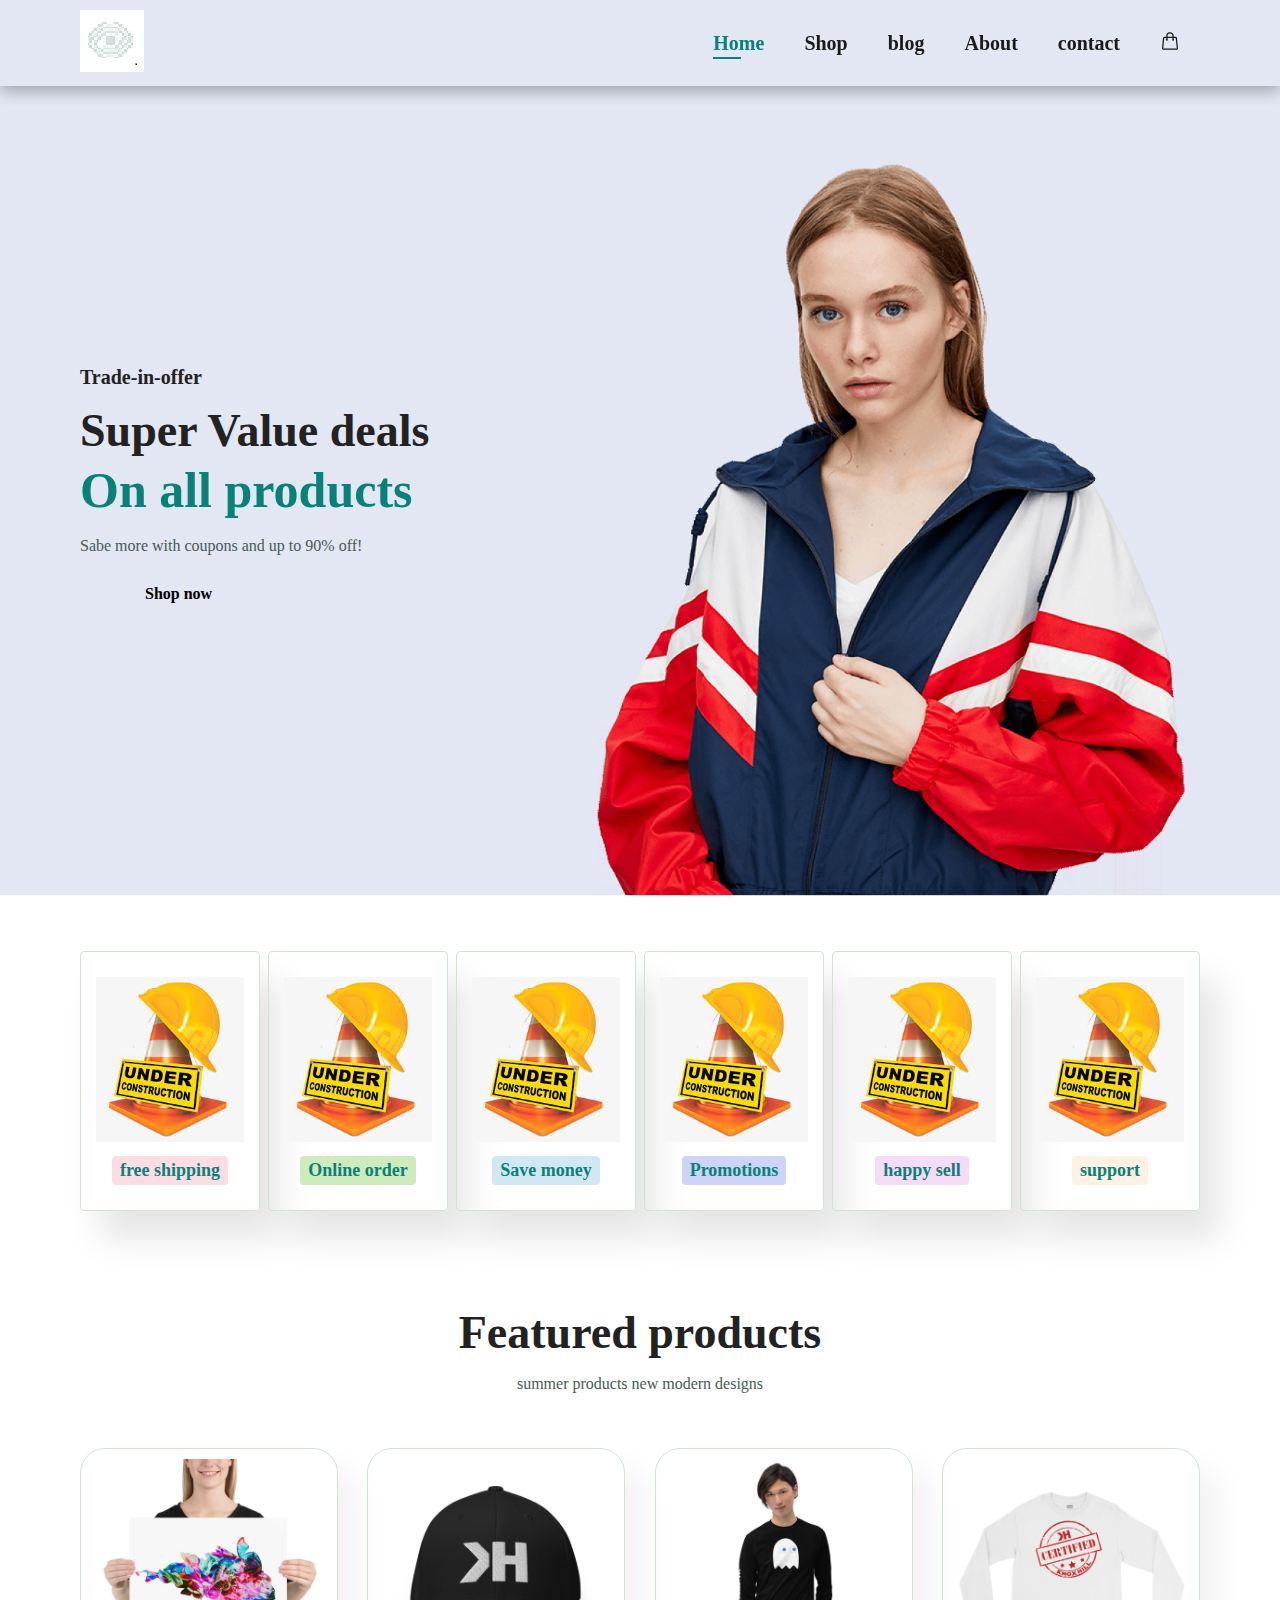
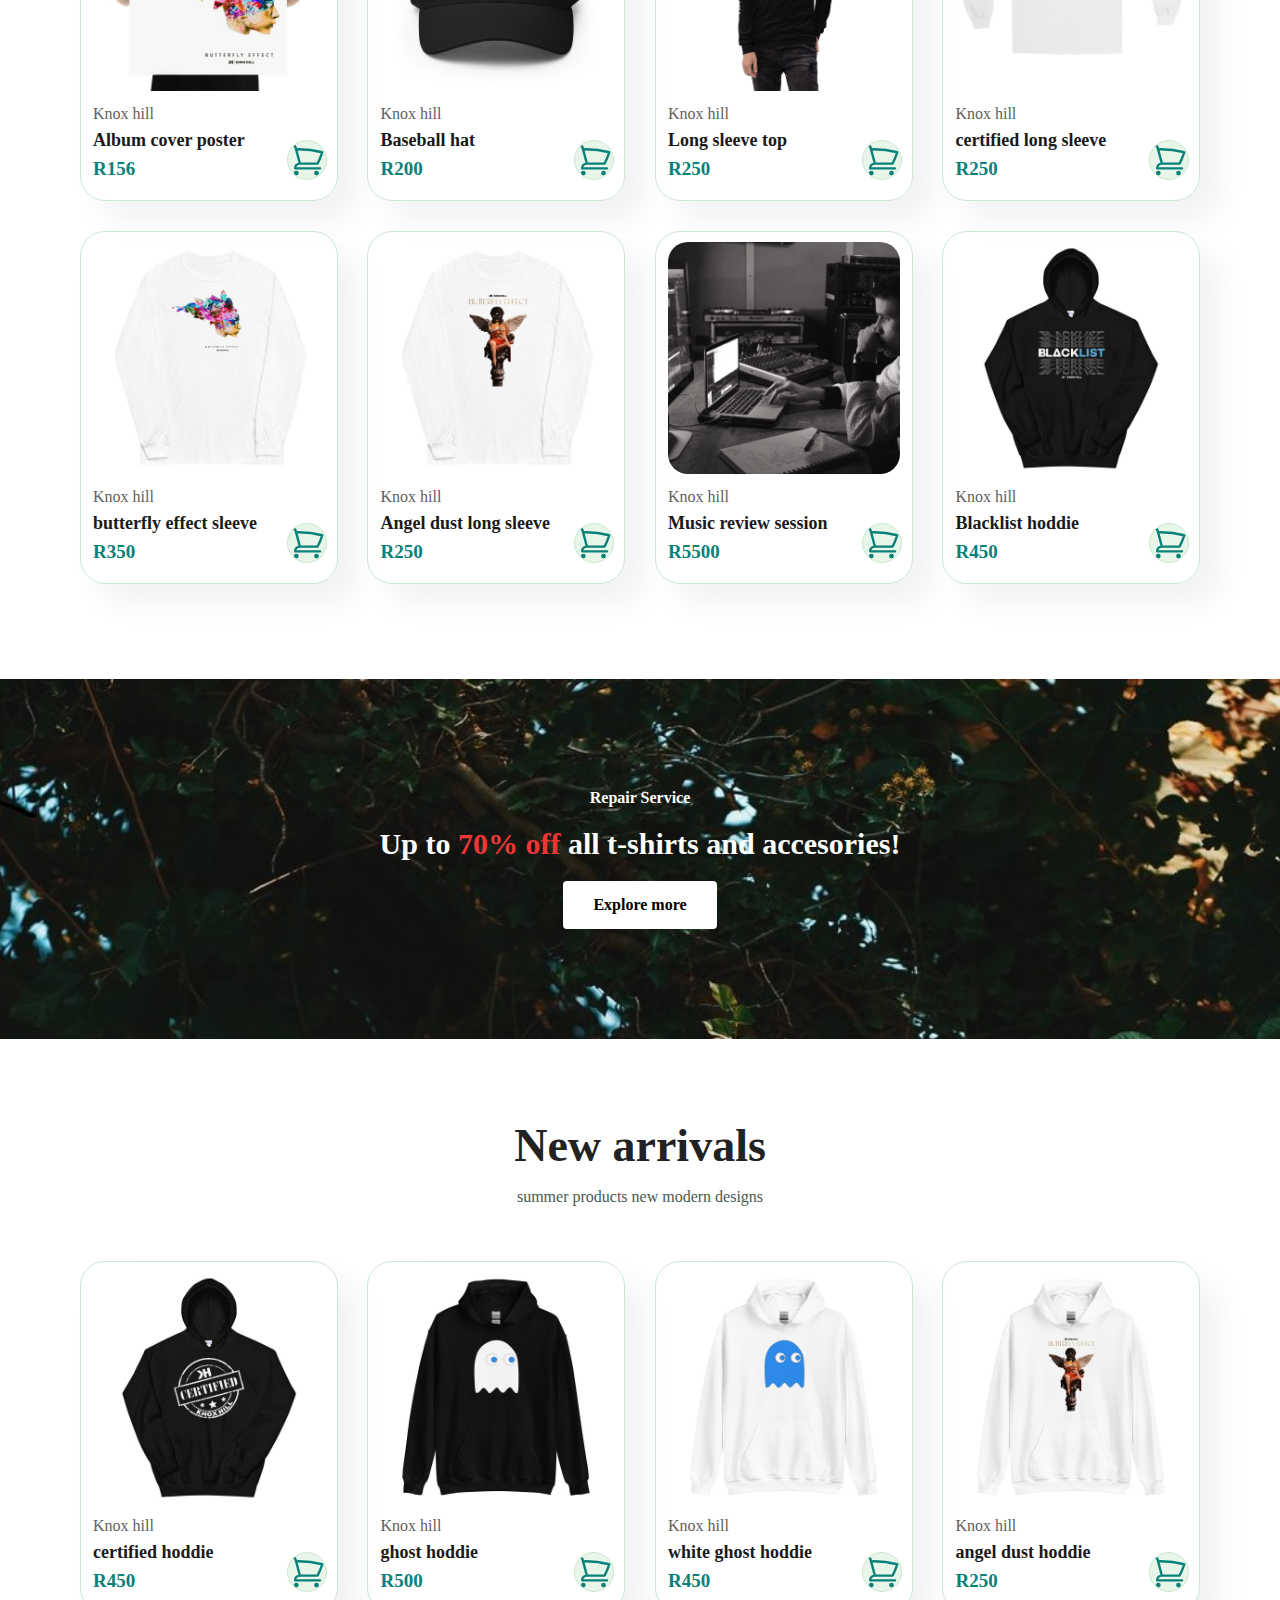
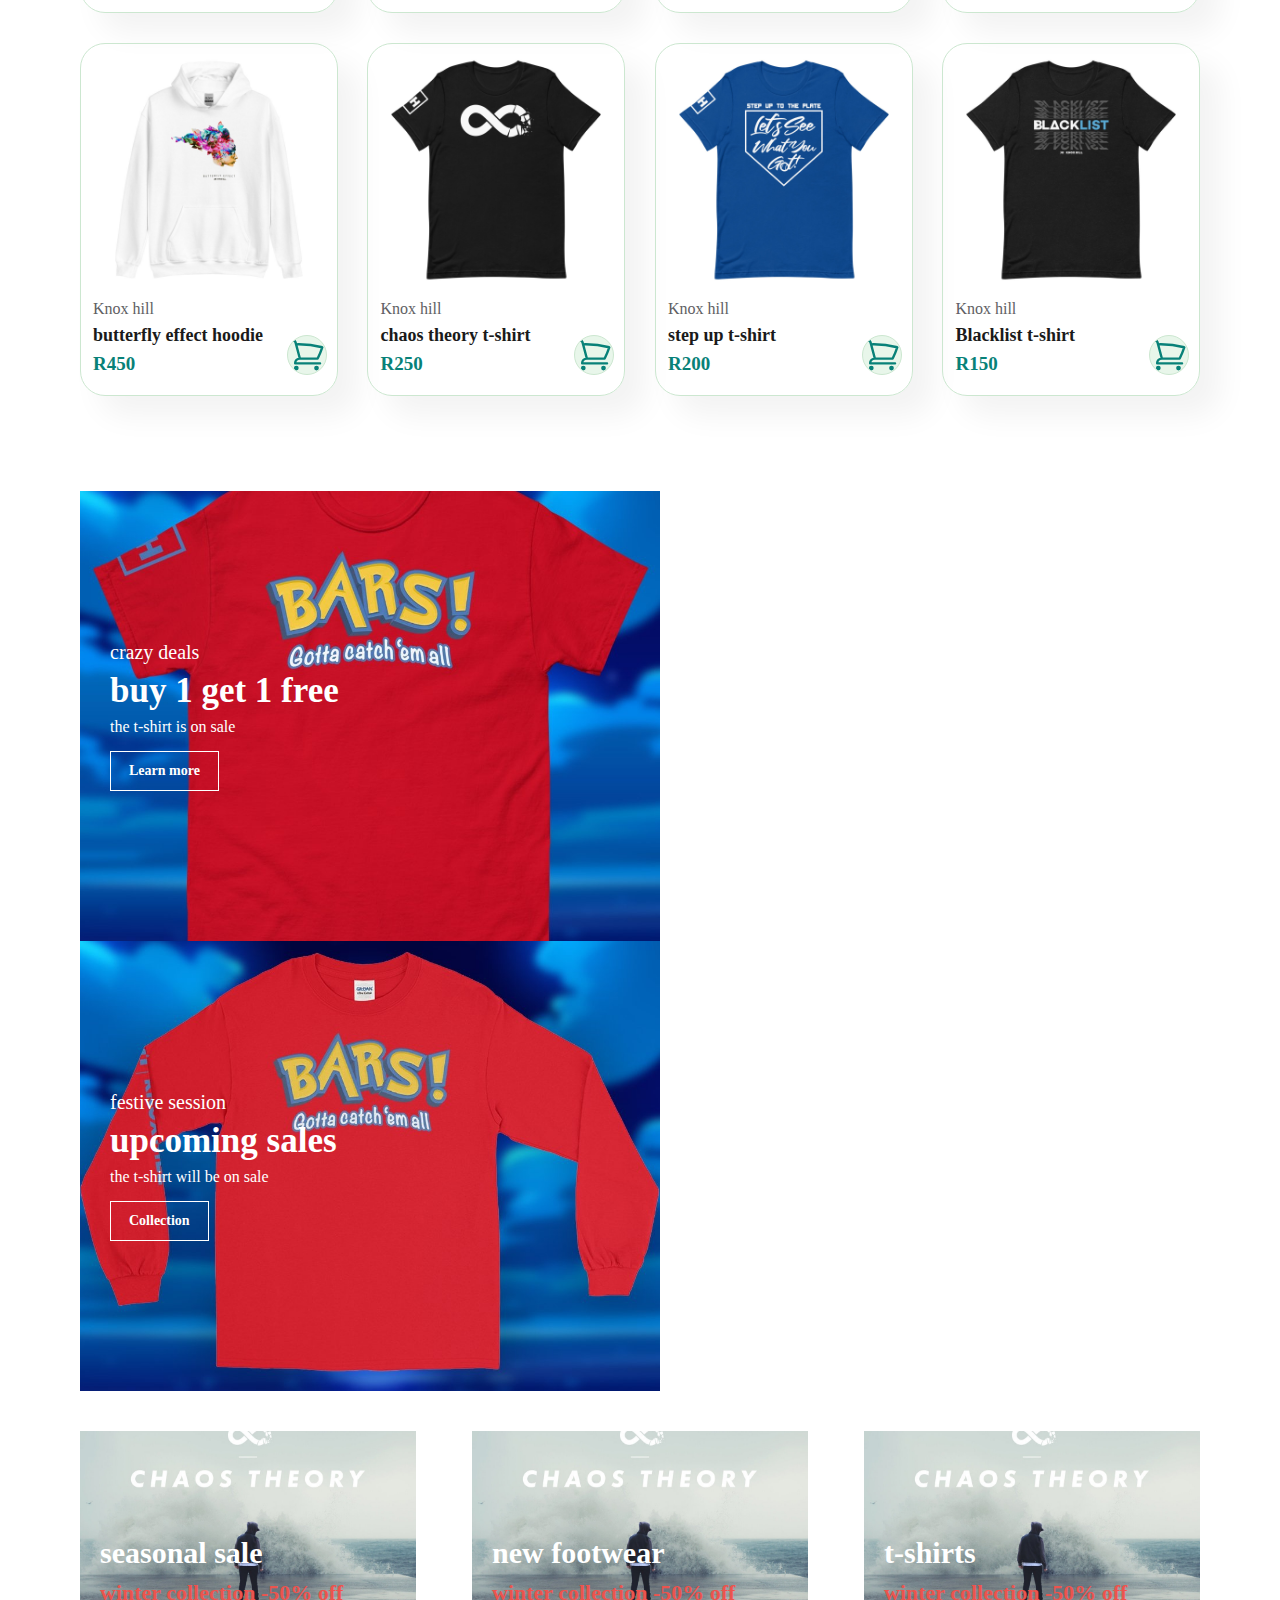
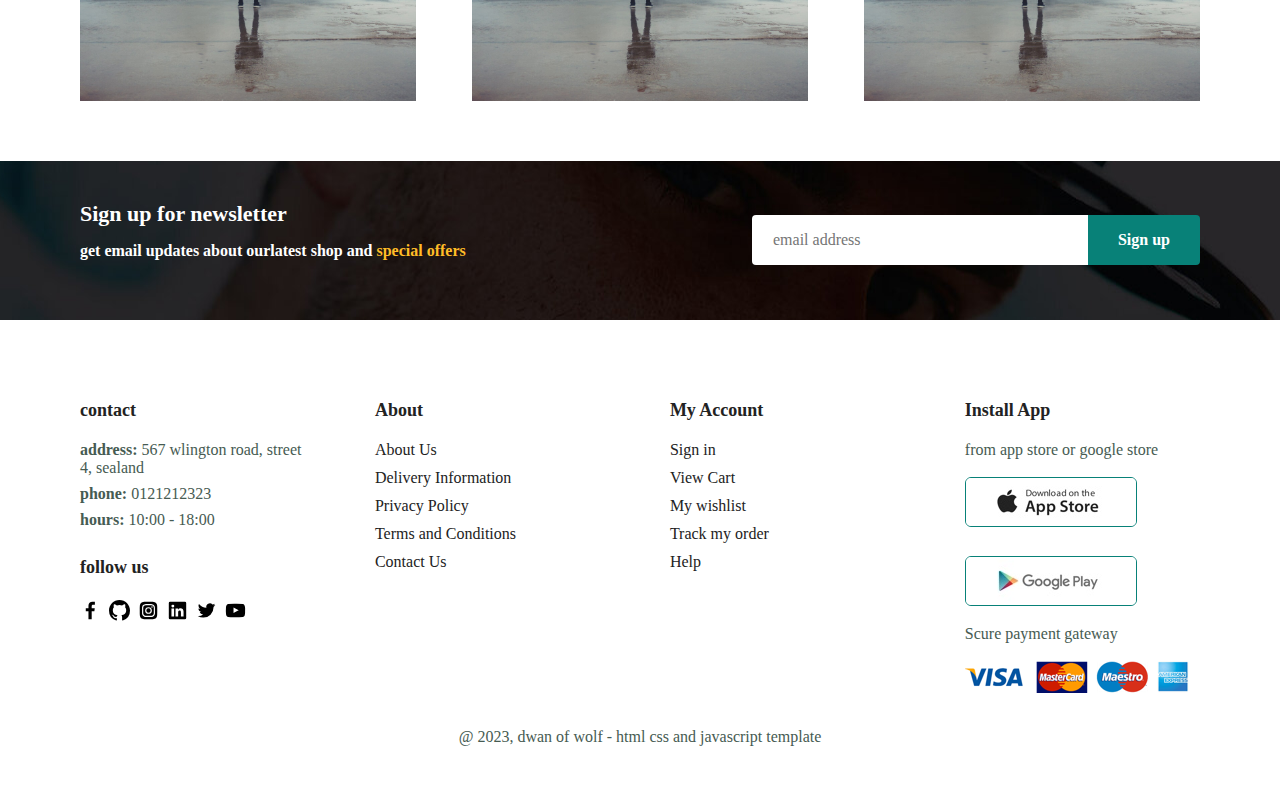
==== commit 30148e00: "Update index.html" ====
--- a/index.html
+++ b/index.html
@@ -44,7 +44,7 @@
         <h4>Trade-in-offer</h4>
         <h2>Super Value deals</h2>
         <h1>On all products</h1>
-        <p>Sabe more with coupons and up to 70% off!</p>
+        <p>Sabe more with coupons and up to 90% off!</p>
         <button>Shop now</button>
     </section>
 
@@ -84,7 +84,7 @@
                 <div class="des">
                     <span>Knox hill</span>
                     <h5>Album cover poster</h5>
-                    <h4>R150</h4>
+                    <h4>R156</h4>
                 </div>
                 <a href="http://"><svg xmlns="http://www.w3.org/2000/svg" fill="none" viewBox="0 0 24 24" stroke-width="1.5" stroke="currentColor" class="cart">
                     <path stroke-linecap="round" stroke-linejoin="round" d="M2.25 3h1.386c.51 0 .955.343 1.087.835l.383 1.437M7.5 14.25a3 3 0 00-3 3h15.75m-12.75-3h11.218c1.121-2.3 2.1-4.684 2.924-7.138a60.114 60.114 0 00-16.536-1.84M7.5 14.25L5.106 5.272M6 20.25a.75.75 0 11-1.5 0 .75.75 0 011.5 0zm12.75 0a.75.75 0 11-1.5 0 .75.75 0 011.5 0z" />
@@ -413,4 +413,4 @@
     </footer>
     <script src="app.js"></script>
 </body>
-</html>+</html>
